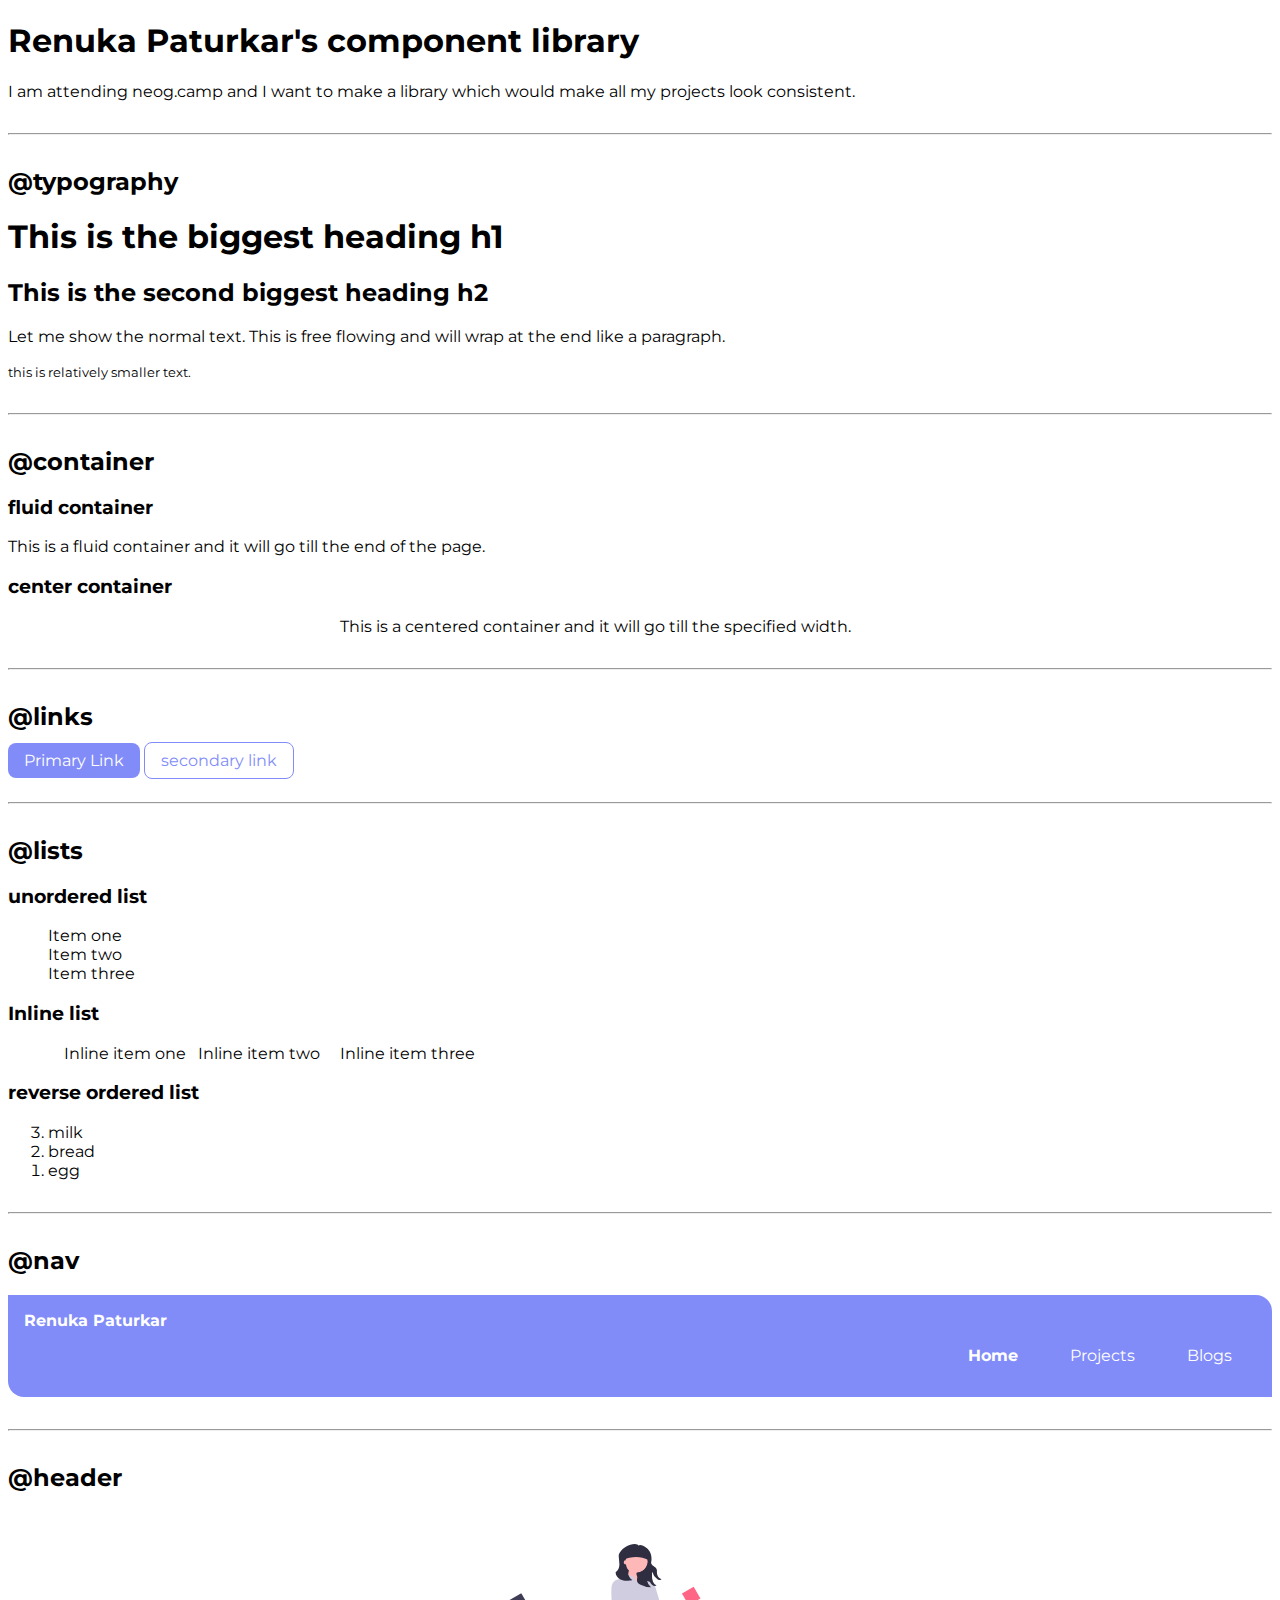
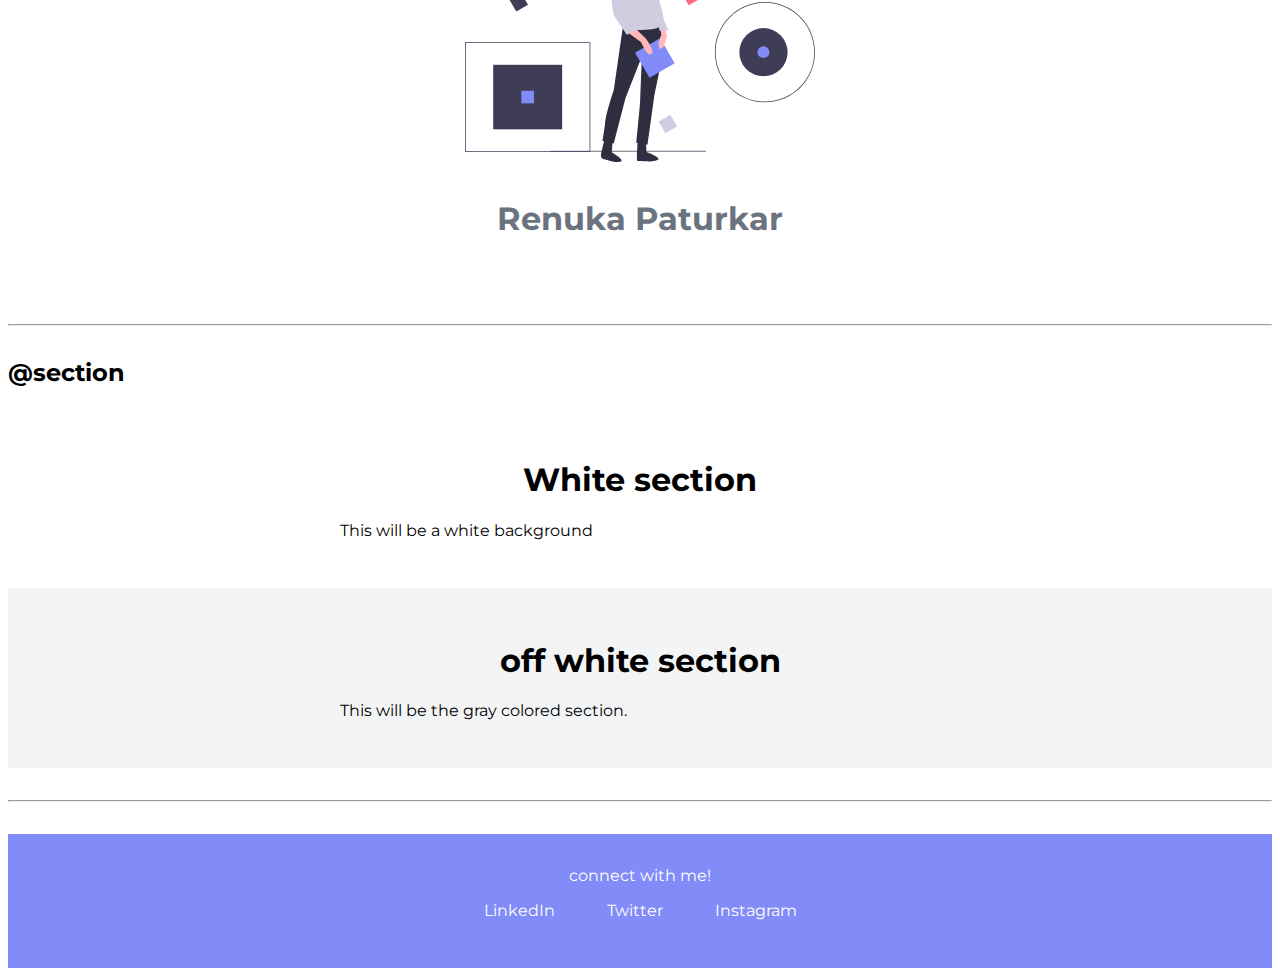
==== index.html @ a615d44f "update: footer and nav active link class" ====
<!DOCTYPE html>
<html lang="en">
<head>
    <meta charset="UTF-8">
    <meta name="viewport" content="width=device-width, initial-scale=1.0">
    <title>Component Library</title>
    <link href="styles.css" rel="stylesheet" />
</head>
<body>
    <h1>Renuka Paturkar's component library</h1>
    <p>I am attending neog.camp and 
        I want to make a library which would make all my projects look 
        consistent.
    </p>


    <hr>
     <h2>@typography</h2>
     <h1>This is the biggest heading h1</h1>
     <h2>This is the second biggest heading h2</h2>
     <p>Let me show the normal text. This is free flowing 
         and will wrap at the end like a paragraph.</p>
     <small>this is relatively smaller text.</small>

     <hr >

     <h2>@container</h2>

     <h3> fluid container </h3>
     <div class="container">This is a fluid container and it will go till the end of the page.</div>

     <h3>center container</h3>
     <div class="container container-center">This is a centered container and it will go till the specified width.</div>

     <hr>

     <h2>@links</h2>
     <a class="link link-primary" href="/">Primary Link</a>
     <a class="link link-secondary" href="/">secondary link</a>

     <hr>
     <h2>@lists</h2>
     <h3>unordered list</h3>
     <ul class="list-non-bullet">
         <li>Item one</li>
         <li>Item two</li>
         <li>Item three</li>
     </ul>

     <h3>Inline list</h3>
     <ul class="list-non-bullet">
         <li class="list-item-inline"></li>Inline item one</li>
         <li class="list-item-inline">Inline item two</li>
         <li class="list-item-inline">Inline item three</li>
     </ul>

     <h3>reverse ordered list</h3>
     <ol reversed>
         <li>milk</li>
         <li>bread</li>
         <li>egg</li>
     </ol>

     <hr>

     <h2>@nav</h2>

     <nav class="navigation container">
         <div class="nav-brand">
             Renuka Paturkar
        </div>
         
     
     <ul class="list-non-bullet nav-pills">
         <li class="list-item-inline">
             <a class="link link-active" href="/">Home</a>
         </li>
         <li  class="list-item-inline">
             <a class="link " href="/">Projects</a>
         </li>
         <li  class="list-item-inline">
             <a class="link "  href="/">Blogs</a>
         </li>
     </ul>
    </nav>

    <hr>
    <h2>@header</h2>

    <header class="hero">
        <img class="hero-img" src="images/hero_image.svg"/>
        <h1 class="hero-heading">Renuka Paturkar</h1>
    </header>

    <hr>

    <h2>@section</h2>
    <section class="section">
        <div class="container container-center">
            <h1>White section </h1>
            <p>This will be a white background</p>
        </div>
        
    </section>

    <section class="section ow">
        <div class="container container-center">
            <h1>off white section</h1>
            <p>This will be the gray colored section.</p>
        </div>
       
    </section>

    <hr>

    <footer class="footer container">
        <div class="footer-header">connect with me!</div>
        <ul class=" social-links list-non-bullet">
            <li class="list-item-inline">
                <a class="link " href="/" >LinkedIn</a>
            </li>
            <li class="list-item-inline">
                <a  class="link" href="/" >Twitter</a>
            </li>
            <li class="list-item-inline">
                <a class="link" href="/" >Instagram</a>
            </li>
        </ul>
    </footer>

       

     

      
      
      

</body>
</html>
---- styles.css ----
@import url('https://fonts.googleapis.com/css2?family=Montserrat:wght@400;700&display=swap');

:root{
    --primary-color: #818CF8;
    --off-white: #F3F4F6;
    --dark-gray : #6B7280;
}

body{
    font-family: 'Montserrat',
    sans-serif;
}

hr{
    margin: 2rem 0rem;
}

/** container **/
.container{
    padding: 0rem 1 rem;
}

 .container-center{
     max-width: 600px; 
     margin:auto;
 }

 .link{
     text-decoration: none;
     padding: 0.5rem 1rem;
 }

 .link-primary{
     background-color: var(--primary-color);
     border-radius: 0.5rem;
     color: white;
 }

 .link-secondary{
     color: var(--primary-color);
     border-radius: 0.5rem;
     border: 1px solid var(--primary-color);

 }

 .list-non-bullet{
     list-style: none;
 }

 .list-item-inline{
    display: inline;
    padding: 0rem 0.5rem;
 }

 /**navigation**/
.navigation{
    background-color: var(--primary-color);
    color:white;
    padding: 1rem;
    border-bottom-left-radius: 1rem;
    border-top-right-radius: 1rem;
}
.navigation .nav-brand{
    font-weight: bold;
}

.navigation .nav-pills{
    text-align: right;
}
/**next level of inheritance**/

.navigation .link{
    color:white;

}

.navigation .link-active{
    font-weight: bold;
}

/**header**/
.hero{
    padding: 2rem;
}

.hero .hero-img{
    max-width:350px;
    display:block;
    margin: auto;
}

.hero .hero-heading{
    text-align: center;
    padding-top:1rem;
    color: var(--dark-gray);
} 


/**section**/

.section{
    padding: 2rem;
}
.section h1{
    text-align: center;
    
}

.ow{
    background-color: var(--off-white);
}

/**footer**/

.footer{
    background-color: var(--primary-color);
    padding: 2rem 1rem;
    text-align: center;
    color: white;
     
}

.footer ul{
    padding-inline-start: 0px;
}

.footer .link{
    color:white;
}
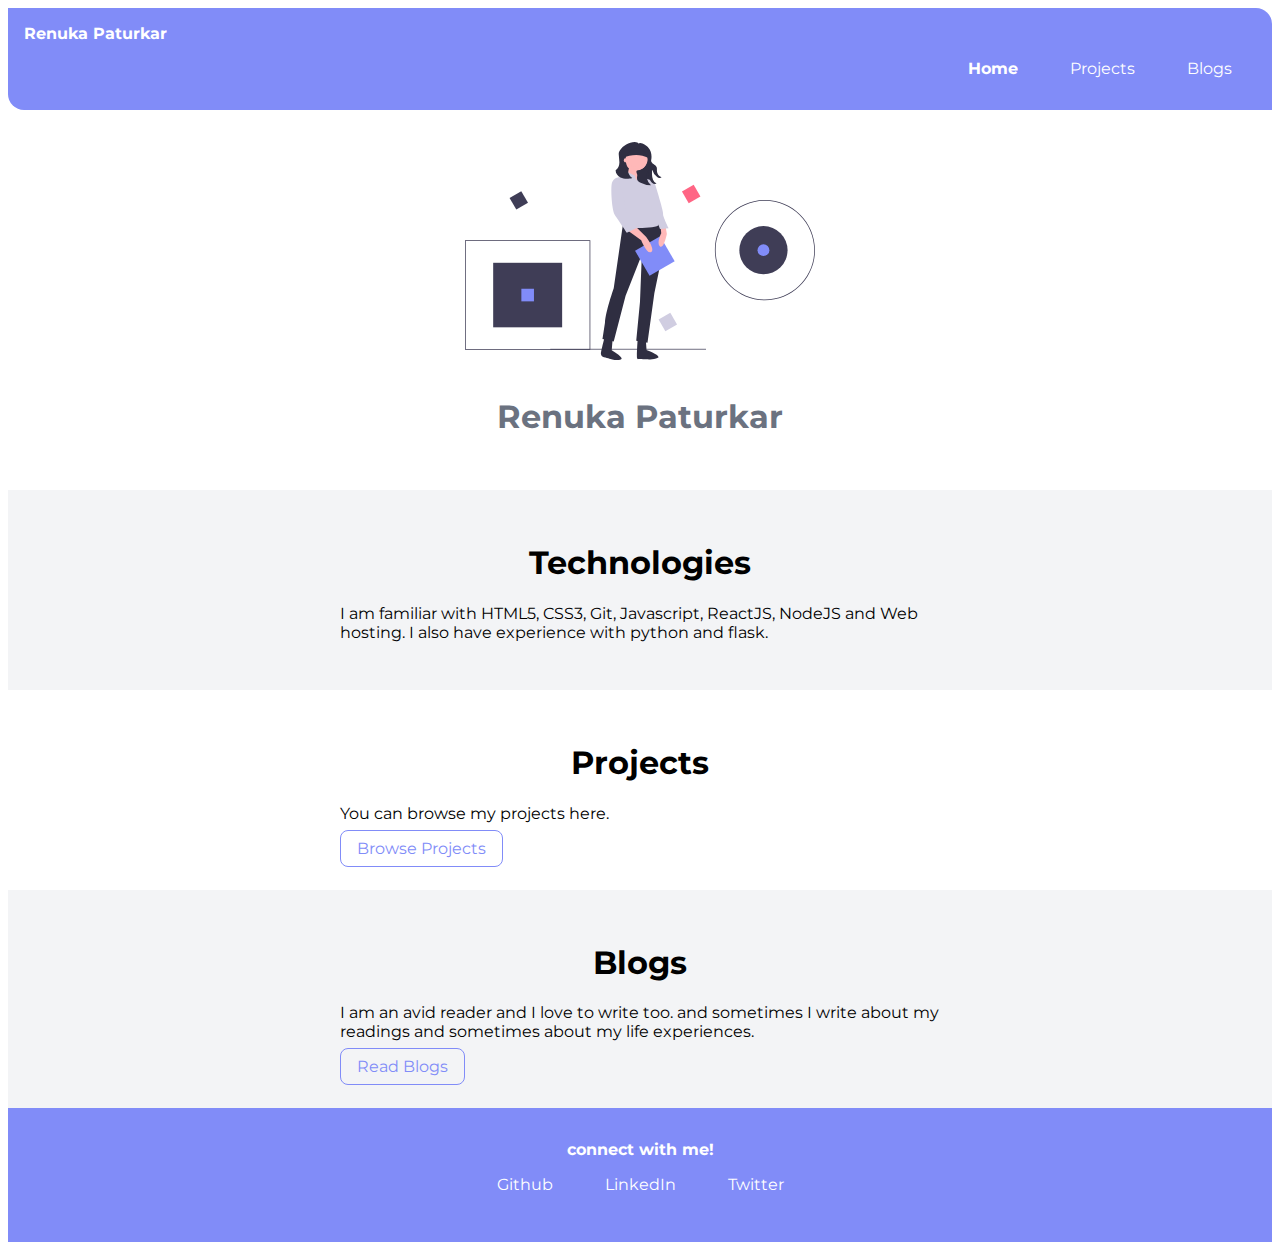
==== commit 021f6a07: "update: components.html,added projects and blogs.html" ====
--- a/index.html
+++ b/index.html
@@ -3,138 +3,87 @@
 <head>
     <meta charset="UTF-8">
     <meta name="viewport" content="width=device-width, initial-scale=1.0">
-    <title>Component Library</title>
+    <title>Home | Renuka Paturkar</title>
     <link href="styles.css" rel="stylesheet" />
 </head>
 <body>
-    <h1>Renuka Paturkar's component library</h1>
-    <p>I am attending neog.camp and 
-        I want to make a library which would make all my projects look 
-        consistent.
-    </p>
+
+    <nav class="navigation container">
+        <div class="nav-brand">
+            Renuka Paturkar
+       </div>
+        
+    
+    <ul class="list-non-bullet nav-pills">
+        <li class="list-item-inline">
+            <a class="link link-active" href="/">Home</a>
+        </li>
+        <li  class="list-item-inline">
+            <a class="link " href="/projects.html">Projects</a>
+        </li>
+        <li  class="list-item-inline">
+            <a class="link "  href="/blogs.html">Blogs</a>
+        </li>
+    </ul>
+   </nav>
 
 
-    <hr>
-     <h2>@typography</h2>
-     <h1>This is the biggest heading h1</h1>
-     <h2>This is the second biggest heading h2</h2>
-     <p>Let me show the normal text. This is free flowing 
-         and will wrap at the end like a paragraph.</p>
-     <small>this is relatively smaller text.</small>
+   <header class="hero">
+    <img class="hero-img" src="images/hero_image.svg"/>
+    <h1 class="hero-heading">Renuka Paturkar</h1>
+</header>
 
-     <hr >
 
-     <h2>@container</h2>
+<section class="section ow">
+    <div class="container container-center">
+        <h1>Technologies</h1>
+        <p>
+            I am familiar with HTML5, CSS3, Git, Javascript, ReactJS, NodeJS and Web hosting.
+            I also have experience with python and flask.
+        </p>
+    </div>
+   
+</section> 
 
-     <h3> fluid container </h3>
-     <div class="container">This is a fluid container and it will go till the end of the page.</div>
 
-     <h3>center container</h3>
-     <div class="container container-center">This is a centered container and it will go till the specified width.</div>
+<section class="section">
+    <div class="container container-center">
+        <h1>Projects</h1>
+        <p>You can browse my projects here.</p>
+        <a class="link link-secondary" 
+        href="/">Browse Projects</a>
+    </div>
+    </section>
 
-     <hr>
-
-     <h2>@links</h2>
-     <a class="link link-primary" href="/">Primary Link</a>
-     <a class="link link-secondary" href="/">secondary link</a>
-
-     <hr>
-     <h2>@lists</h2>
-     <h3>unordered list</h3>
-     <ul class="list-non-bullet">
-         <li>Item one</li>
-         <li>Item two</li>
-         <li>Item three</li>
-     </ul>
-
-     <h3>Inline list</h3>
-     <ul class="list-non-bullet">
-         <li class="list-item-inline"></li>Inline item one</li>
-         <li class="list-item-inline">Inline item two</li>
-         <li class="list-item-inline">Inline item three</li>
-     </ul>
-
-     <h3>reverse ordered list</h3>
-     <ol reversed>
-         <li>milk</li>
-         <li>bread</li>
-         <li>egg</li>
-     </ol>
-
-     <hr>
-
-     <h2>@nav</h2>
-
-     <nav class="navigation container">
-         <div class="nav-brand">
-             Renuka Paturkar
-        </div>
-         
-     
-     <ul class="list-non-bullet nav-pills">
-         <li class="list-item-inline">
-             <a class="link link-active" href="/">Home</a>
-         </li>
-         <li  class="list-item-inline">
-             <a class="link " href="/">Projects</a>
-         </li>
-         <li  class="list-item-inline">
-             <a class="link "  href="/">Blogs</a>
-         </li>
-     </ul>
-    </nav>
-
-    <hr>
-    <h2>@header</h2>
-
-    <header class="hero">
-        <img class="hero-img" src="images/hero_image.svg"/>
-        <h1 class="hero-heading">Renuka Paturkar</h1>
-    </header>
-
-    <hr>
-
-    <h2>@section</h2>
-    <section class="section">
-        <div class="container container-center">
-            <h1>White section </h1>
-            <p>This will be a white background</p>
-        </div>
-        
-    </section>
 
     <section class="section ow">
         <div class="container container-center">
-            <h1>off white section</h1>
-            <p>This will be the gray colored section.</p>
+            <h1>Blogs</h1>
+            <p>I am an avid reader and I love to write too.
+                and sometimes I write about my readings and sometimes about my life experiences.
+            </p>
+            <a class="link link-secondary" 
+        href="/">Read Blogs</a>
         </div>
        
     </section>
 
-    <hr>
 
     <footer class="footer container">
         <div class="footer-header">connect with me!</div>
         <ul class=" social-links list-non-bullet">
             <li class="list-item-inline">
-                <a class="link " href="/" >LinkedIn</a>
+                <a class="link" href="/" >Github</a>
             </li>
             <li class="list-item-inline">
-                <a  class="link" href="/" >Twitter</a>
+                <a  class="link" href="/" >LinkedIn</a>
             </li>
             <li class="list-item-inline">
-                <a class="link" href="/" >Instagram</a>
+                <a class="link" href="/" >Twitter</a>
             </li>
         </ul>
     </footer>
 
-       
-
-     
-
-      
-      
-      
-
+   
 </body>
 </html>--- a/styles.css
+++ b/styles.css
@@ -26,8 +26,10 @@
  }
 
  .link{
+     box-sizing: border-box;
      text-decoration: none;
      padding: 0.5rem 1rem;
+     
  }
 
  .link-primary{
@@ -124,6 +126,11 @@
     padding-inline-start: 0px;
 }
 
+.footer .footer-header{
+    font-weight: bold;
+    
+} 
+
 .footer .link{
     color:white;
 }
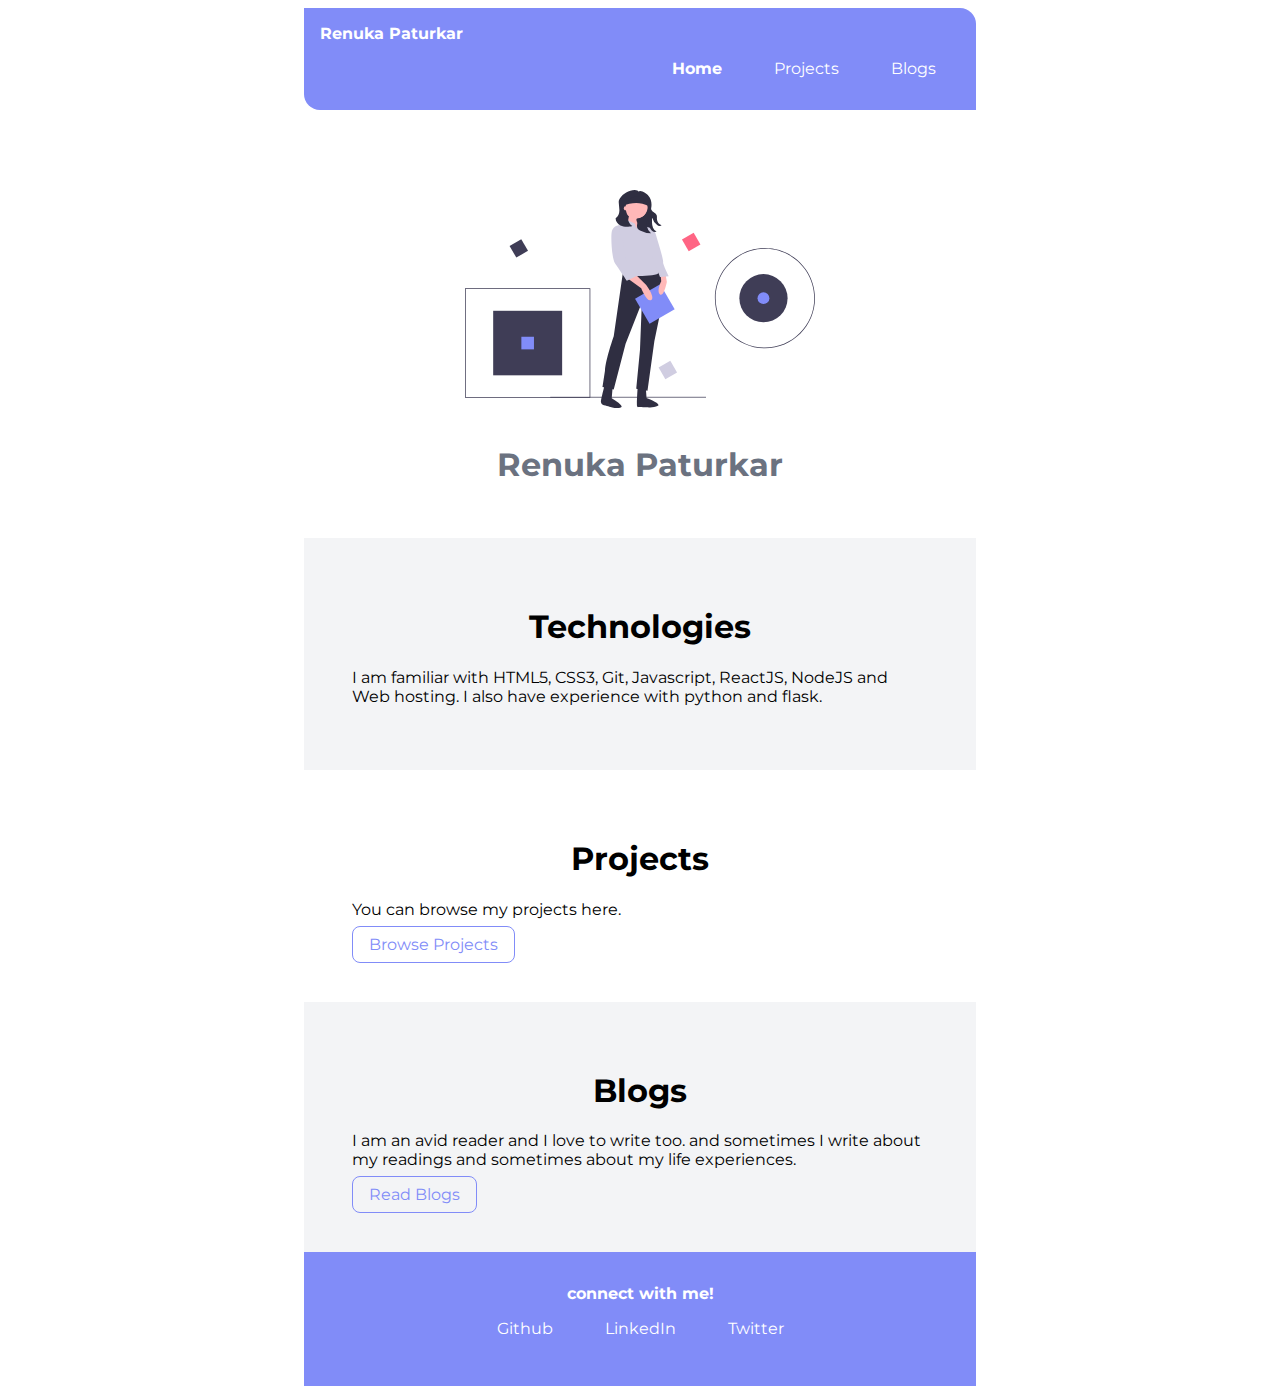
==== commit 22146315: "update: blogpost added. fixed styling" ====
--- a/index.html
+++ b/index.html
@@ -51,7 +51,7 @@
         <h1>Projects</h1>
         <p>You can browse my projects here.</p>
         <a class="link link-secondary" 
-        href="/">Browse Projects</a>
+        href="/projects.html">Browse Projects</a>
     </div>
     </section>
 
@@ -63,7 +63,7 @@
                 and sometimes I write about my readings and sometimes about my life experiences.
             </p>
             <a class="link link-secondary" 
-        href="/">Read Blogs</a>
+        href="/blogs.html">Read Blogs</a>
         </div>
        
     </section>
--- a/styles.css
+++ b/styles.css
@@ -9,15 +9,32 @@
 body{
     font-family: 'Montserrat',
     sans-serif;
+    margin-right: auto;
+    margin-left: auto;
+    max-width: 42rem;
 }
 
 hr{
     margin: 2rem 0rem;
 }
 
+/**img**/
+.img-cover{
+    object-fit: cover;
+    max-width: 40rem;
+    padding: 1rem;
+}
+
+
+
+/** spaces **/
+.margin-md{
+    padding: 2rem;
+    
+}
 /** container **/
 .container{
-    padding: 0rem 1 rem;
+    padding: 1rem 1rem;
 }
 
  .container-center{
@@ -43,6 +60,11 @@
      border-radius: 0.5rem;
      border: 1px solid var(--primary-color);
 
+ }
+
+ .link-blogs{
+     color: var(--primary-color);
+     
  }
 
  .list-non-bullet{
@@ -83,6 +105,7 @@
 /**header**/
 .hero{
     padding: 2rem;
+    padding-top: 5rem;
 }
 
 .hero .hero-img{
@@ -136,6 +159,28 @@
 }
 
 
+/**blog**/
+
+.blog-box{
+    display: inline-block;
+    letter-spacing: 0.01rem;
+    line-height: 32px;
+    padding-bottom: 6rem;
+}
+
+/**tab**/
+.tab{
+    display: inline-block;
+    margin-left: 40px;
+}
+
+/**selection**/
+::selection {
+    color: black;
+    background:#E5E7EB;
+  }
+    
+
 
 
 
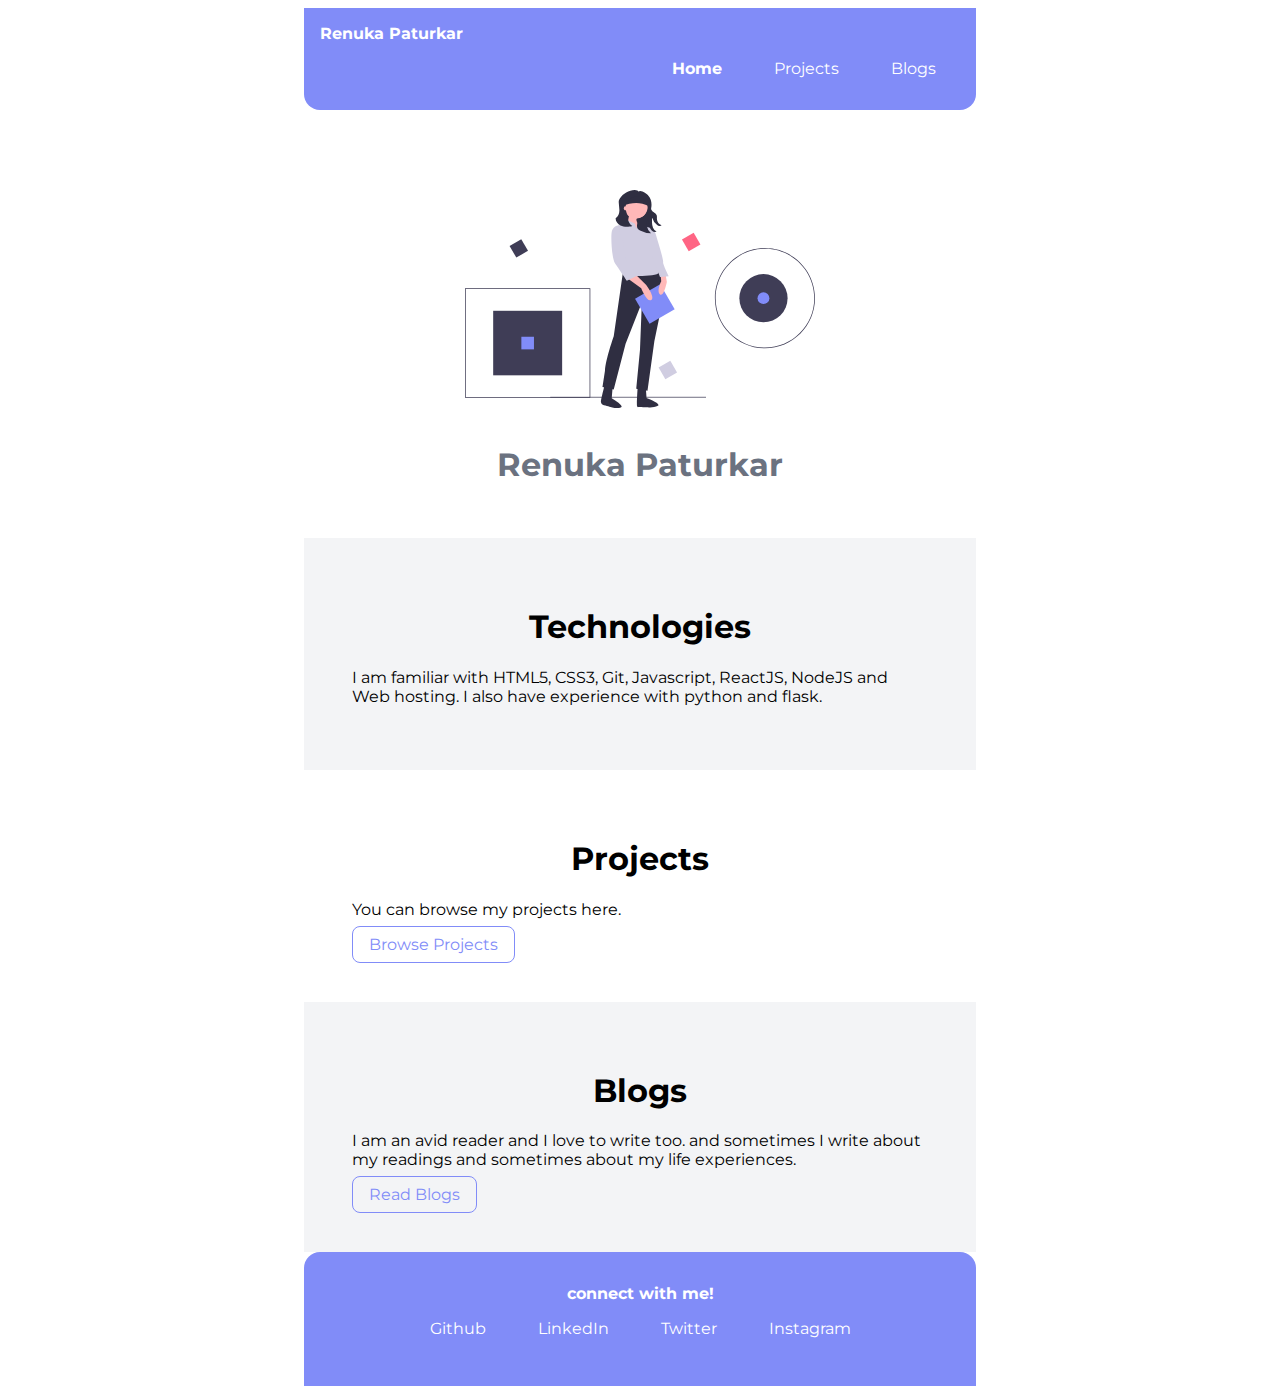
==== commit 8145c0eb: "updated few links and typos" ====
--- a/index.html
+++ b/index.html
@@ -81,6 +81,9 @@
             <li class="list-item-inline">
                 <a class="link" href="/" >Twitter</a>
             </li>
+            <li class="list-item-inline">
+                <a class="link" href="/" >Instagram</a>
+            </li>
         </ul>
     </footer>
 
--- a/styles.css
+++ b/styles.css
@@ -82,7 +82,8 @@
     color:white;
     padding: 1rem;
     border-bottom-left-radius: 1rem;
-    border-top-right-radius: 1rem;
+    border-bottom-right-radius: 1rem;
+    
 }
 .navigation .nav-brand{
     font-weight: bold;
@@ -142,6 +143,8 @@
     padding: 2rem 1rem;
     text-align: center;
     color: white;
+    border-top-right-radius: 1rem;
+    border-top-left-radius: 1rem;
      
 }
 
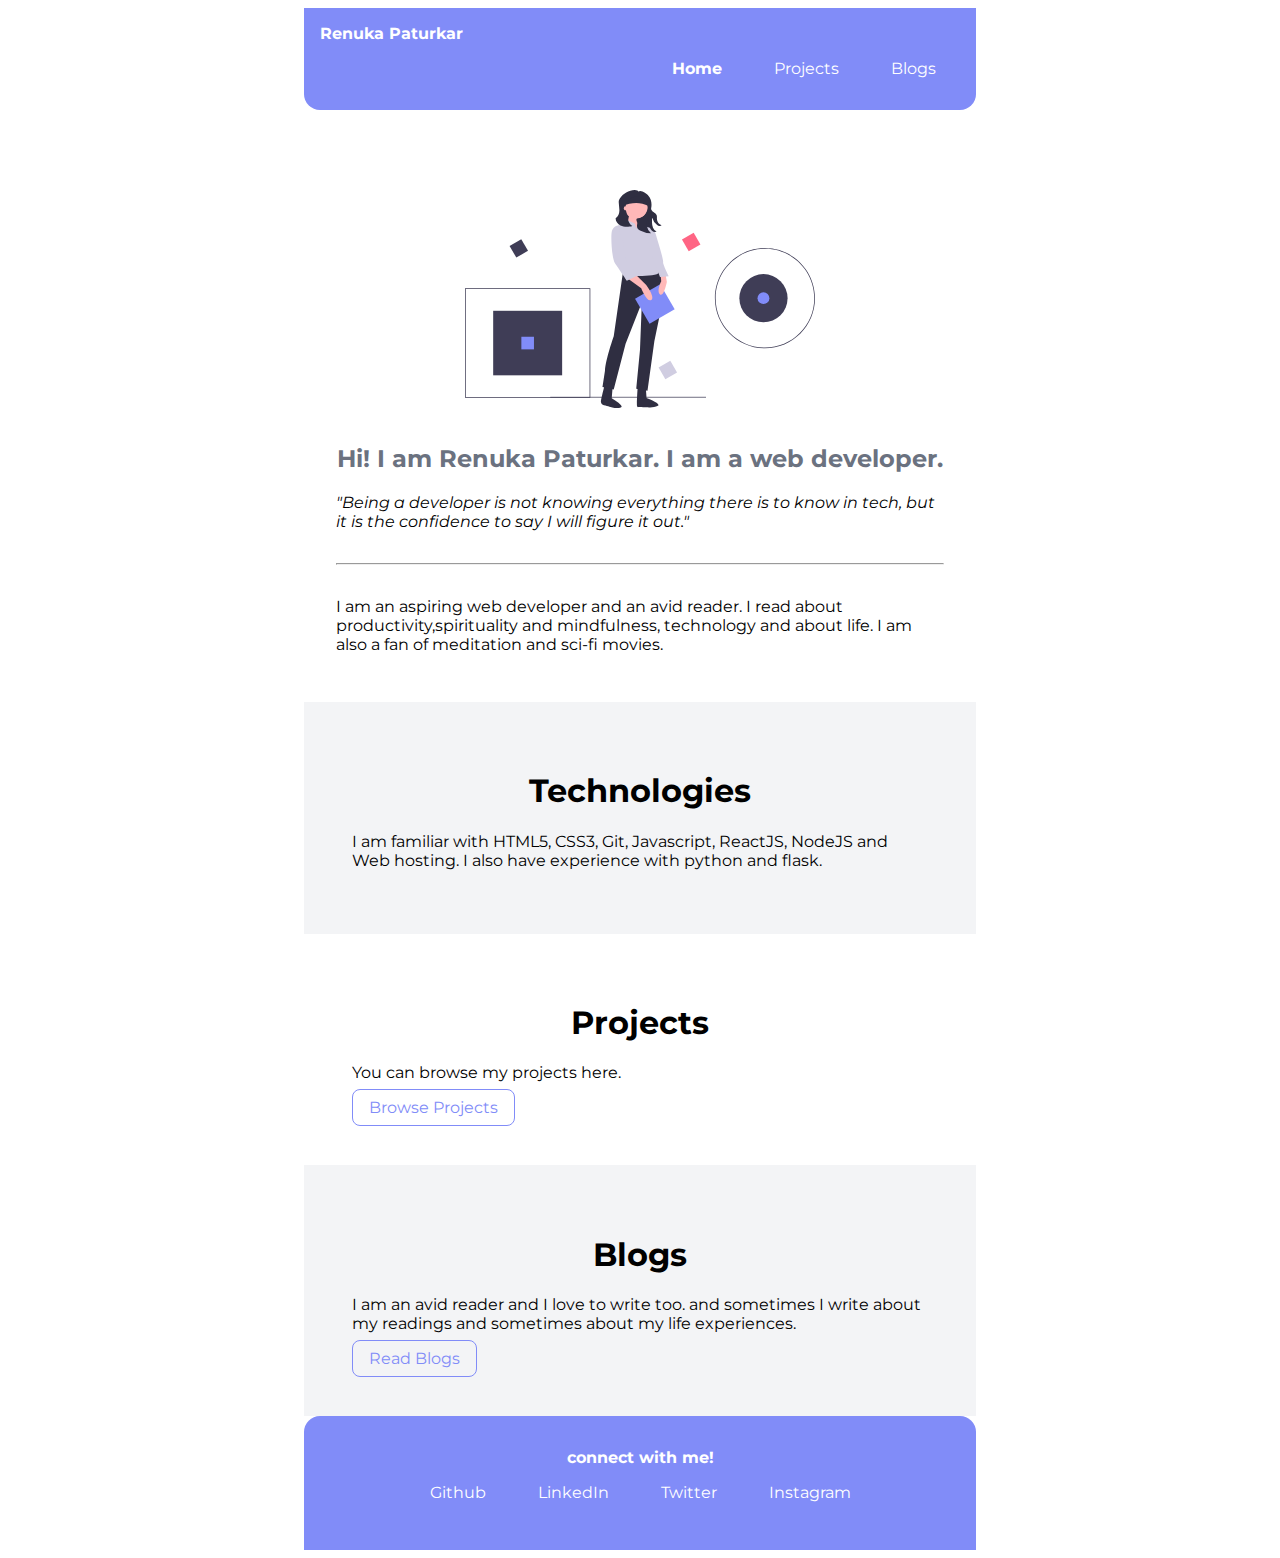
==== commit 6b3dd11c: "added bio to index page" ====
--- a/index.html
+++ b/index.html
@@ -30,7 +30,14 @@
 
    <header class="hero">
     <img class="hero-img" src="images/hero_image.svg"/>
-    <h1 class="hero-heading">Renuka Paturkar</h1>
+    <h2 class="hero-heading">Hi! I am Renuka Paturkar. I am a web developer.</h2>
+    <em>"Being a developer is not knowing everything there is to know in tech, 
+        but it is the confidence to say I will figure it out."</em>
+    <hr>
+    <p>
+        I am an aspiring web developer and an avid reader. I read about productivity,spirituality and 
+    mindfulness, technology and about life. I am also a fan of meditation and sci-fi movies.
+    </p>
 </header>
 
 
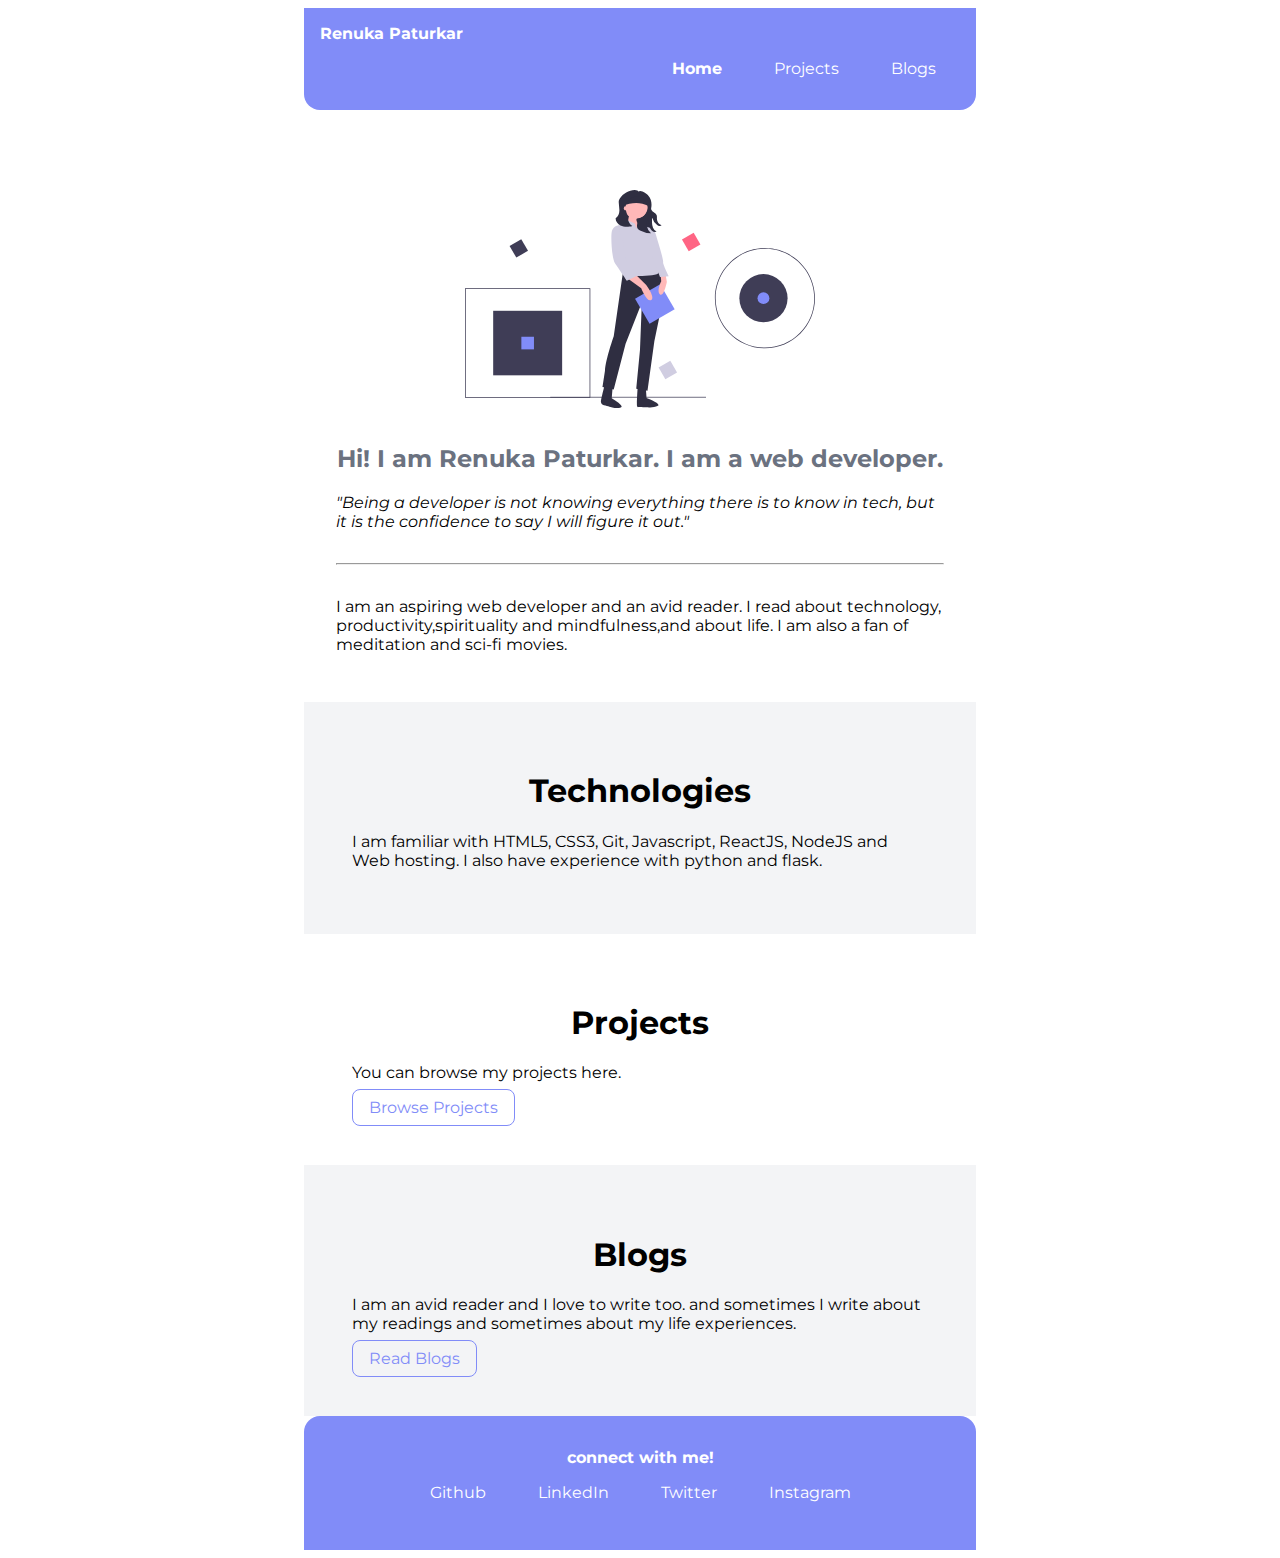
==== commit 1c75bb02: "docs" ====
--- a/index.html
+++ b/index.html
@@ -35,8 +35,8 @@
         but it is the confidence to say I will figure it out."</em>
     <hr>
     <p>
-        I am an aspiring web developer and an avid reader. I read about productivity,spirituality and 
-    mindfulness, technology and about life. I am also a fan of meditation and sci-fi movies.
+    I am an aspiring web developer and an avid reader. I read about technology, productivity,spirituality and 
+    mindfulness,and about life. I am also a fan of meditation and sci-fi movies.
     </p>
 </header>
 
@@ -80,13 +80,13 @@
         <div class="footer-header">connect with me!</div>
         <ul class=" social-links list-non-bullet">
             <li class="list-item-inline">
-                <a class="link" href="/" >Github</a>
+                <a class="link" href="https://github.com/renukapaturkar" >Github</a>
             </li>
             <li class="list-item-inline">
-                <a  class="link" href="/" >LinkedIn</a>
+                <a  class="link" href="https://www.linkedin.com/in/renukapaturkar" >LinkedIn</a>
             </li>
             <li class="list-item-inline">
-                <a class="link" href="/" >Twitter</a>
+                <a class="link" href="https://twitter.com/RenukaPaturkar1?s=03" >Twitter</a>
             </li>
             <li class="list-item-inline">
                 <a class="link" href="/" >Instagram</a>
--- a/styles.css
+++ b/styles.css
@@ -29,7 +29,7 @@
 
 /** spaces **/
 .margin-md{
-    padding: 2rem;
+    padding: 3rem;
     
 }
 /** container **/
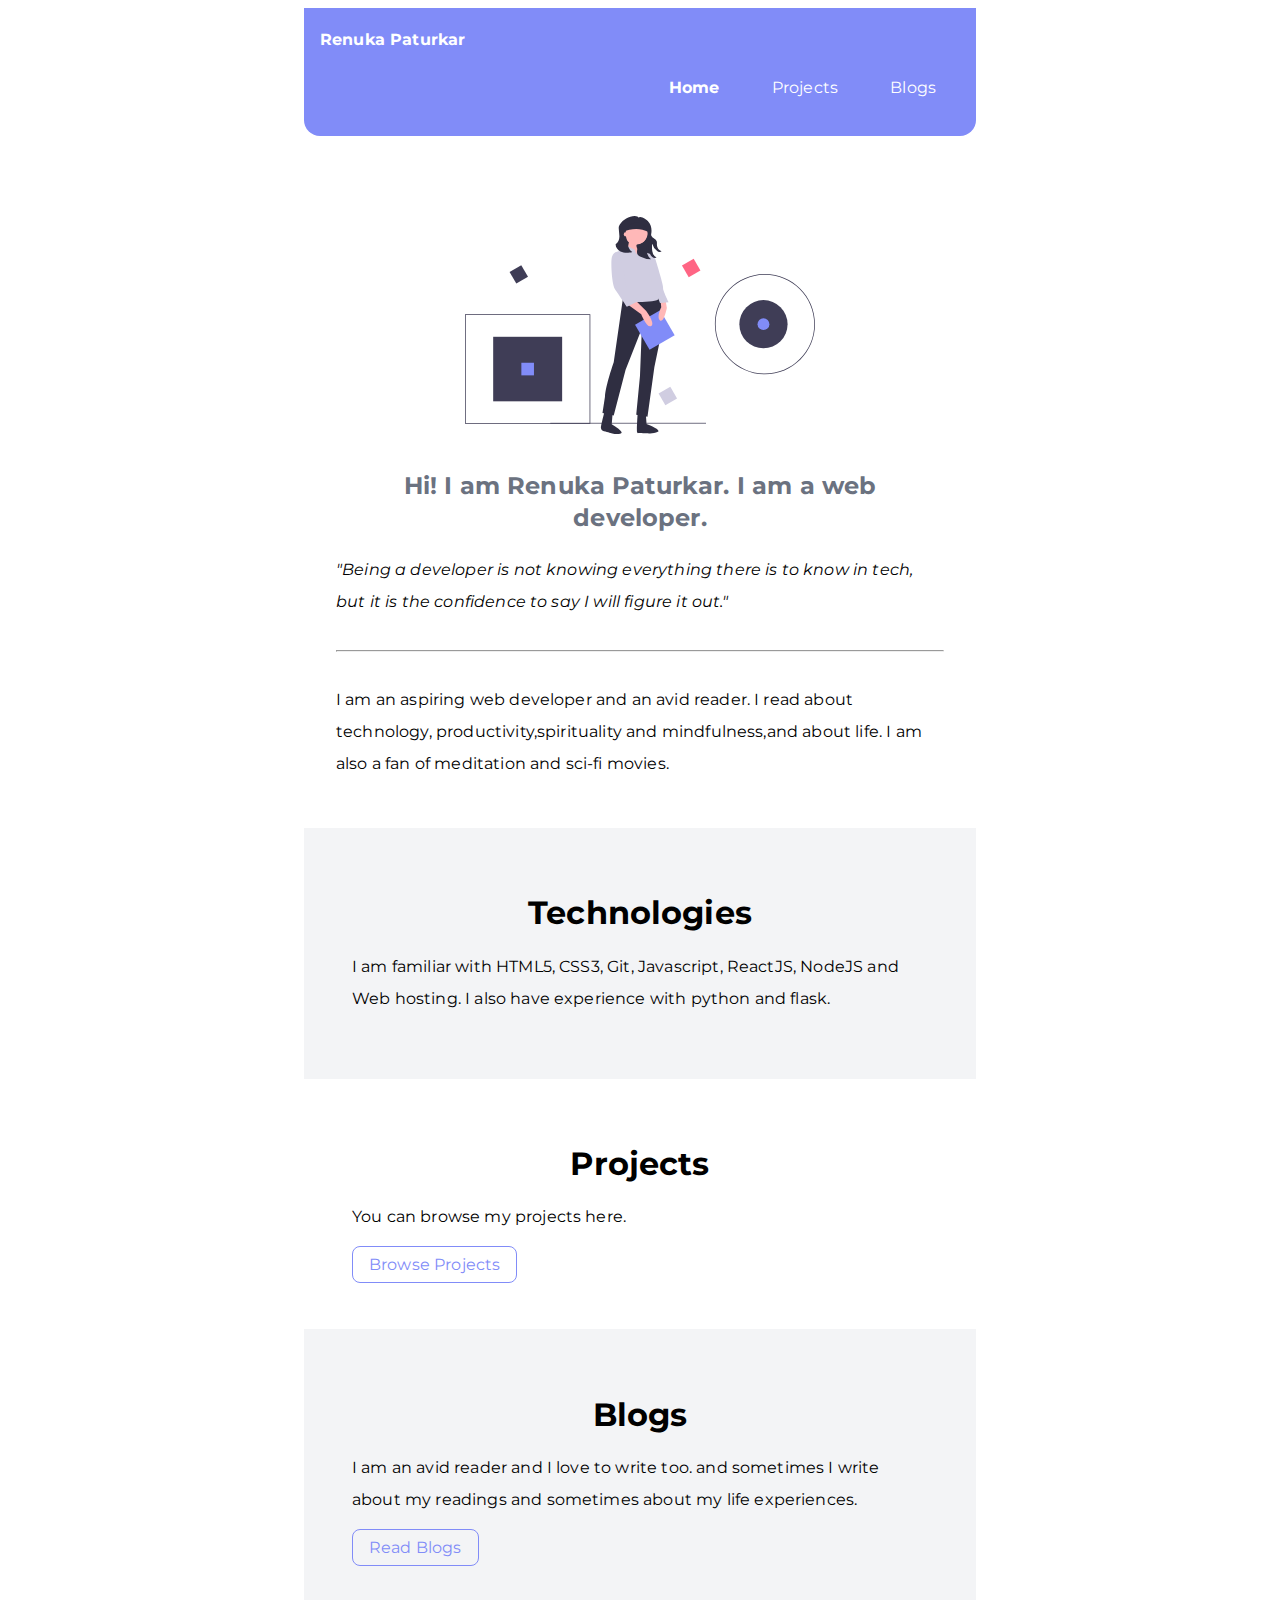
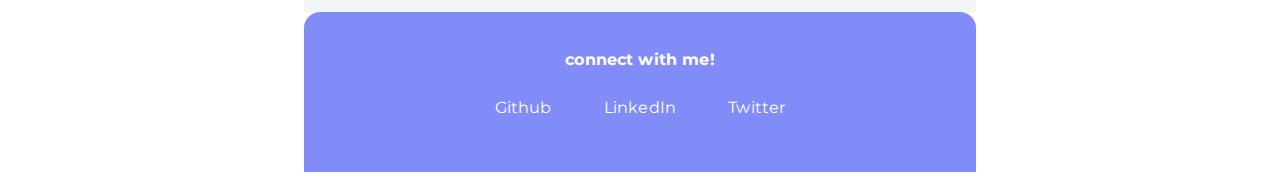
==== commit fbd53da0: "updated links" ====
--- a/index.html
+++ b/index.html
@@ -88,9 +88,7 @@
             <li class="list-item-inline">
                 <a class="link" href="https://twitter.com/RenukaPaturkar1?s=03" >Twitter</a>
             </li>
-            <li class="list-item-inline">
-                <a class="link" href="/" >Instagram</a>
-            </li>
+            
         </ul>
     </footer>
 
--- a/styles.css
+++ b/styles.css
@@ -12,6 +12,8 @@
     margin-right: auto;
     margin-left: auto;
     max-width: 42rem;
+    letter-spacing: 0.01rem;
+    line-height: 32px;
 }
 
 hr{
